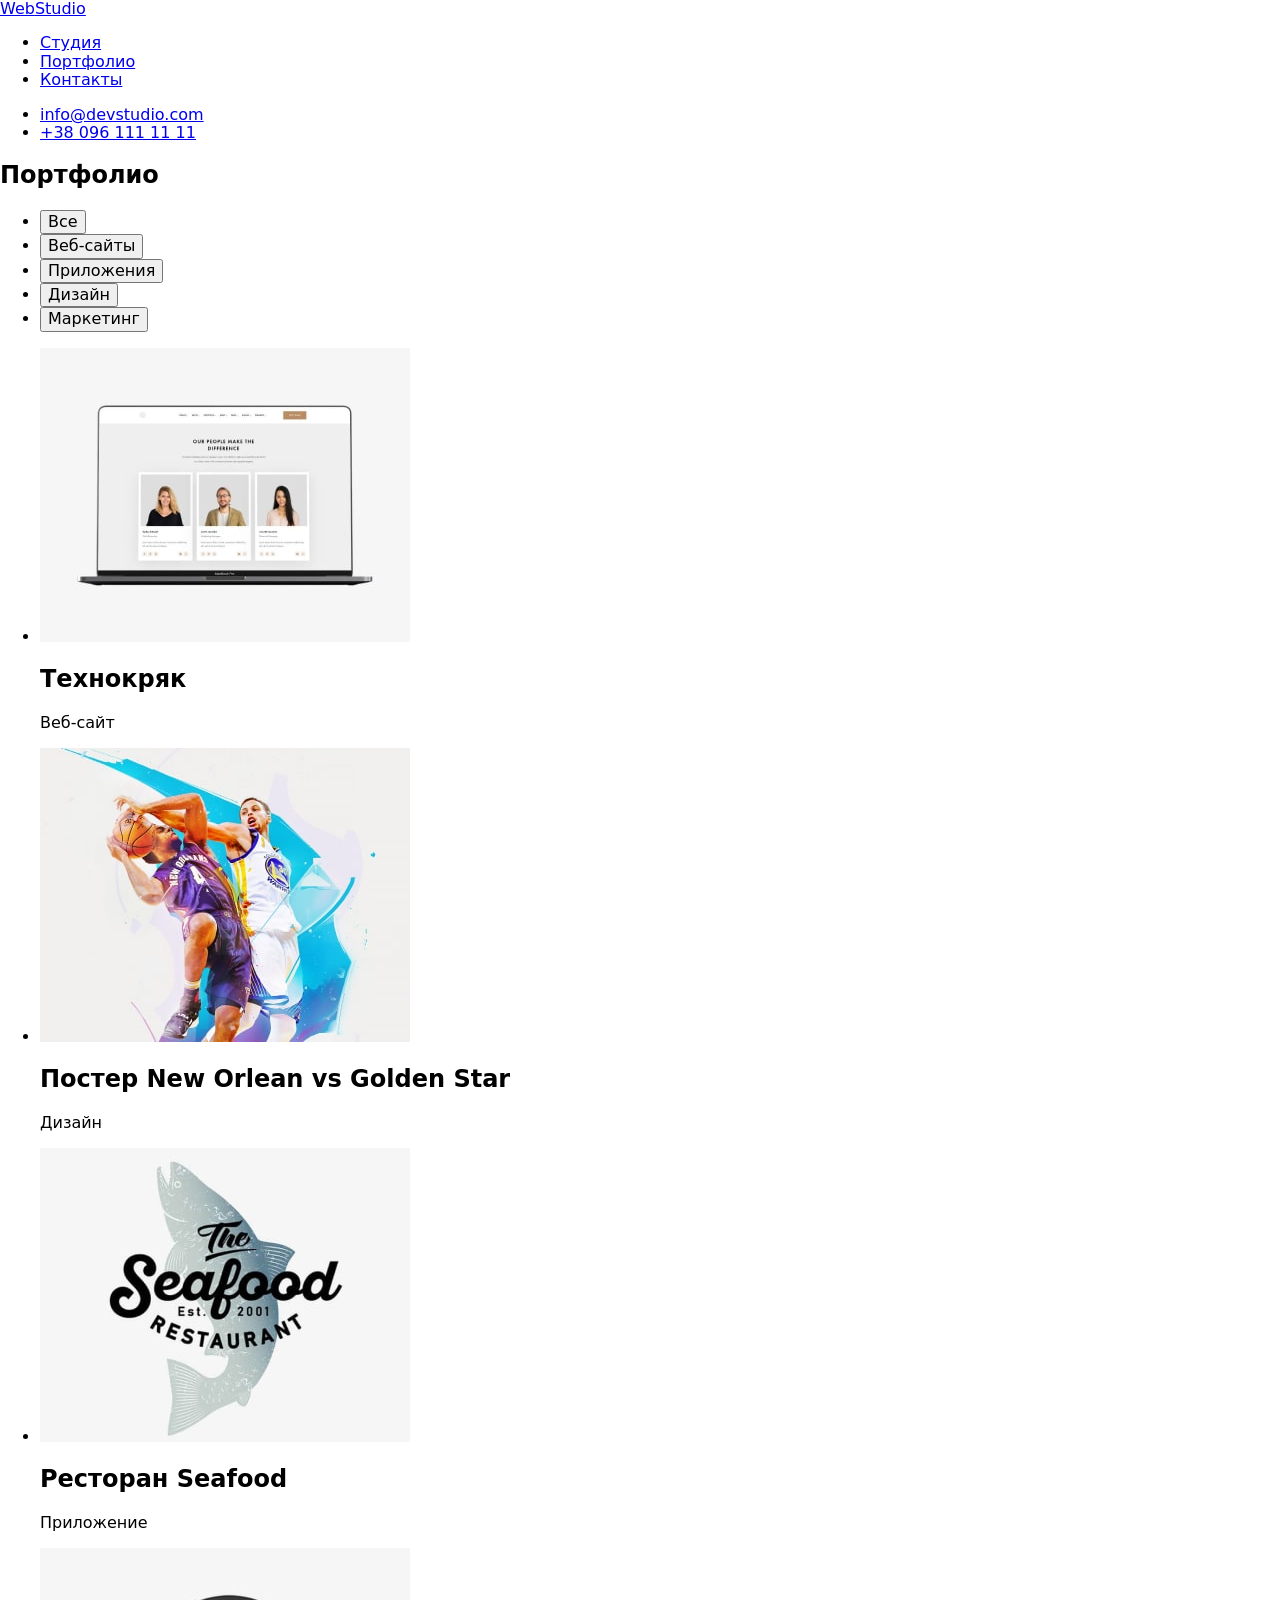
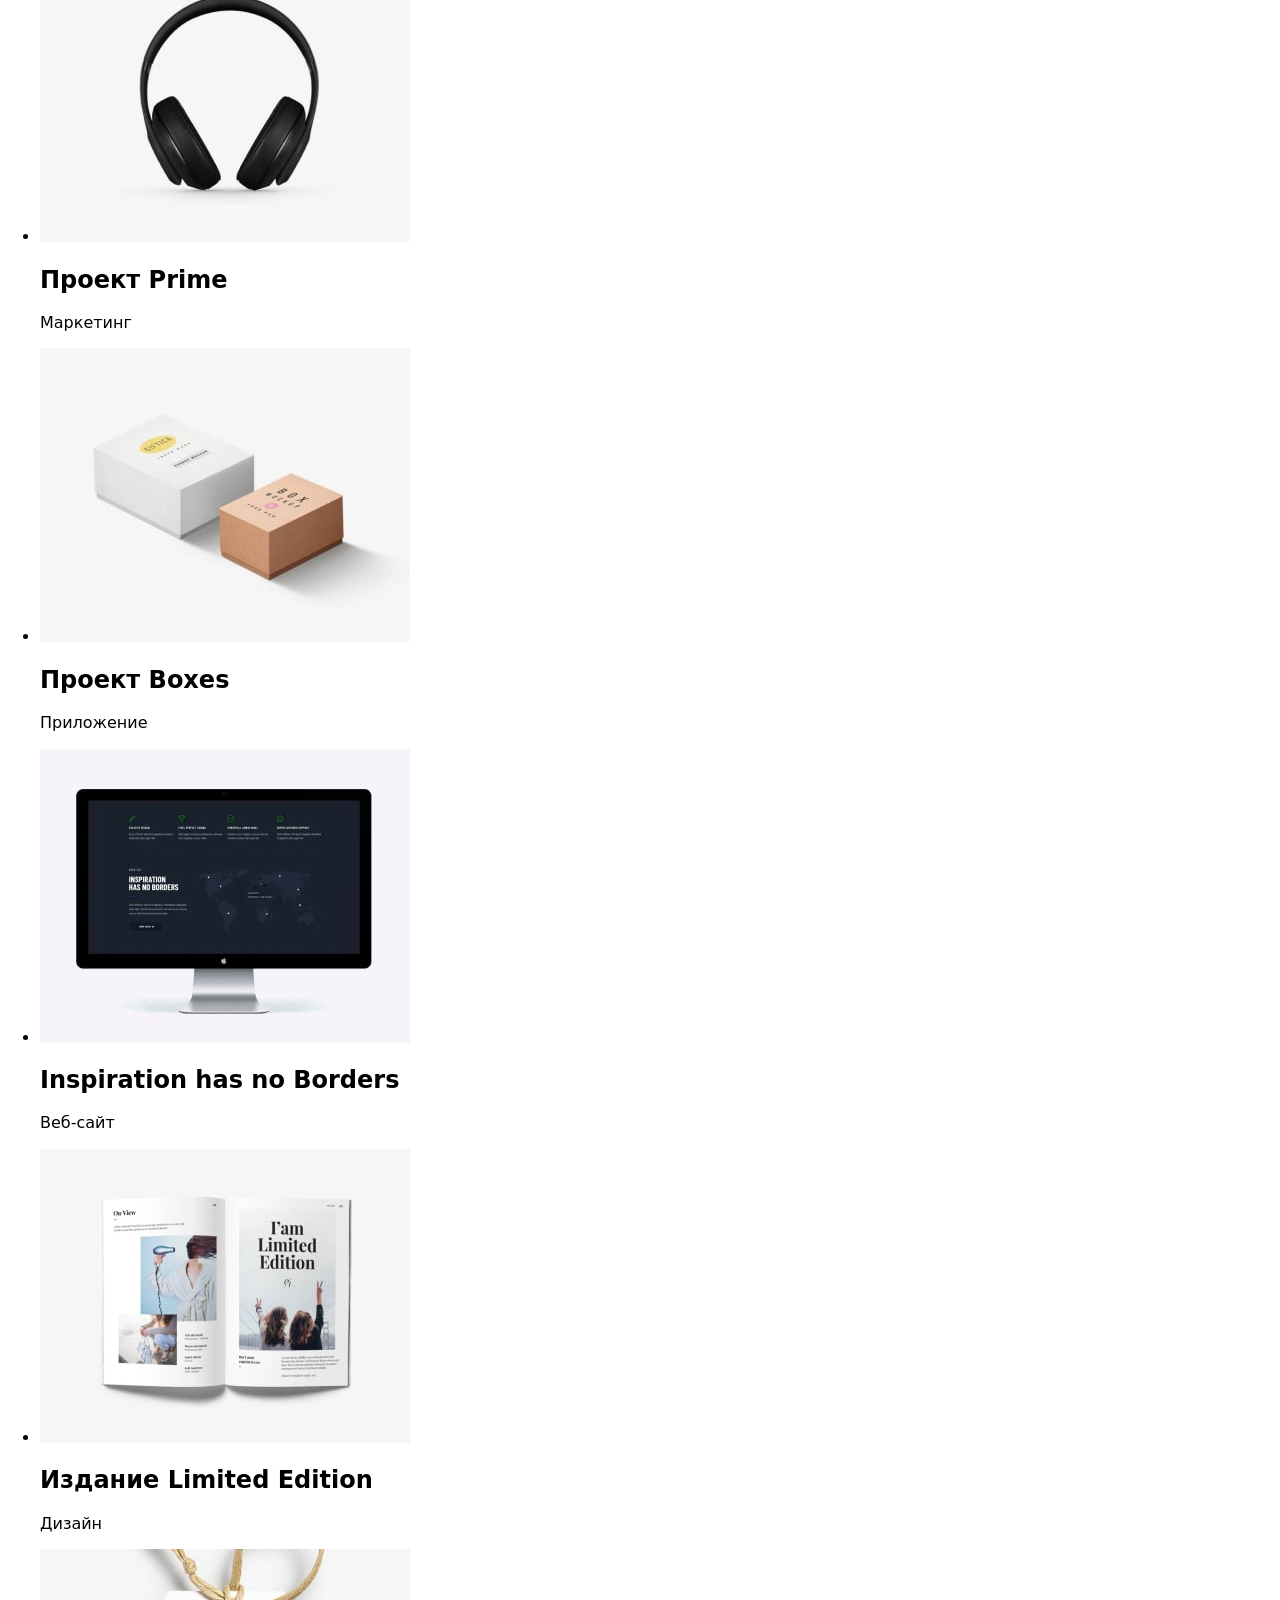
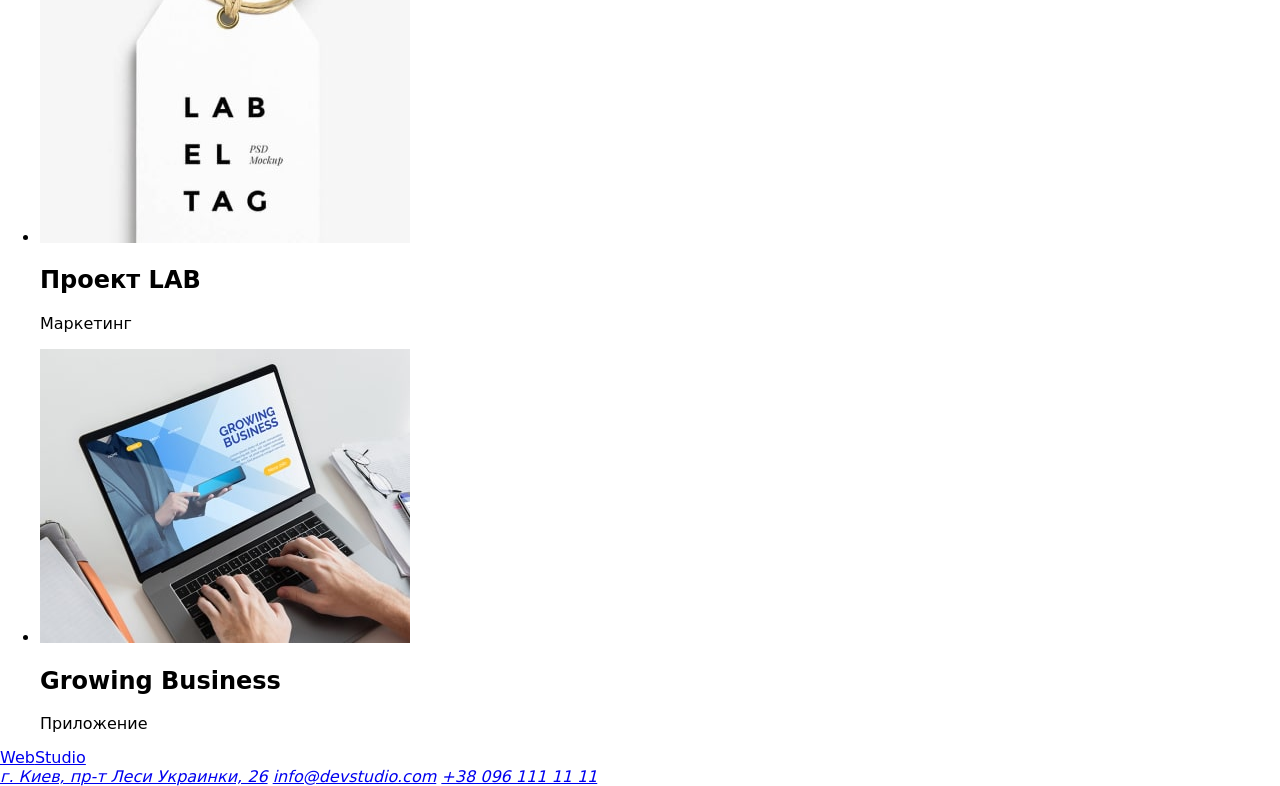
==== portfolio.html @ 704834ad "создана разметка" ====
<!DOCTYPE html>
<html lang="ru">

<head>
    <meta charset="UTF-8">
    <meta http-equiv="X-UA-Compatible" content="IE=edge">
    <meta name="viewport" content="width=device-width, initial-scale=1.0">
    <meta name="description"
        content="Web Studio, Заказать Разработку Десктопного приложения, Мобильного приложения. Недорого: Быстро, Качественно, Уникальный Дизайн.">
    <title>Web Studio - Разработка приложений</title>
    <link rel="shortcut icon" href="image/Favicon.png" type="image/x-icon">
    <link rel="stylesheet" href="https://cdnjs.cloudflare.com/ajax/libs/modern-normalize/1.1.0/modern-normalize.min.css"
        integrity="sha512-wpPYUAdjBVSE4KJnH1VR1HeZfpl1ub8YT/NKx4PuQ5NmX2tKuGu6U/JRp5y+Y8XG2tV+wKQpNHVUX03MfMFn9Q=="
        crossorigin="anonymous" referrerpolicy="no-referrer">
    <link rel="stylesheet" href="css/style.css">
    <link rel=“preconnect” href=“https://fonts.gstatic.com”>
</head>

<body>
    <!-- Шапка -->
    <header>
        <!-- Главная навигация -->
        <nav>
            <a lang="en" href="/">Web<span>Studio</span></a>
            <ul>
                <li> <a href="/">Студия</a></li>
                <li><a href="/">Портфолио</a></li>
                <li><a href="/">Контакты</a></li>
            </ul>
        </nav>

        <!-- Связь -->
        <ul>
            <li><a href="mailto:info@devstudio.com">info@devstudio.com</a></li>
            <li><a href="tel:+380961111111">+38 096 111 11 11</a></li>
        </ul>
    </header>

        <!-- Портфолио -->
        <section>
        <h1>Портфолио</h1>   <!-- Скрыть позже -->

            <!-- Фильтры портфлио !!КНОПКИ!!-->
            <ul>
                <li><button type="button">Все</button></li>
                <li><button type="button">Веб-сайты</button></li>
                <li><button type="button">Приложения</button></li>
                <li><button type="button">Дизайн</button></li>
                <li><button type="button">Маркетинг</button></li>
            </ul>

            <!-- Портфолио-Все  -->
            <ul>

                <!-- Технокряк -->
                <Li>
                    <img src="./image/portfolio/tehnokryak.jpg" alt="Технокряк" width="370" height="294">
                    <h2>Технокряк</h2>
                    <p>Веб-сайт</p>
                </Li>

                <!-- Постер New Orlean vs Golden Star -->
                <Li>
                    <img src="./image/portfolio/Poster-Ne-Orlean-vs-Golden-Star.jpg" alt="Постер New Orlean vs Golden Star" width="370" height="294">
                    <h2 lang="en">Постер New Orlean vs Golden Star</h2>
                    <p>Дизайн</p>
                </Li>
                
                <!-- Ресторан Seafood -->
                <Li>
                    <img src="./image/portfolio/Restoran-Seafood.jpg" alt="Ресторан Seafood" width="370"
                        height="294">
                    <h2 lang="en">Ресторан Seafood</h2>
                    <p>Приложение</p>
                </Li>

                <!-- Проект Prime -->
                <Li>
                    <img src="./image/portfolio/Proekt-Prime.jpg" alt="Проект Prime" width="370" height="294">
                    <h2 lang="en">Проект Prime</h2>
                    <p>Маркетинг</p>
                </Li>

                <!-- Проект Boxes -->
                <Li>
                    <img src="./image/portfolio/Proekt-Boxes.jpg" alt="Проект Boxes" width="370" height="294">
                    <h2 lang="en">Проект Boxes</h2>
                    <p>Приложение</p>
                </Li>
                
                <!-- Inspiration has no Borders -->
                <Li>
                    <img src="./image/portfolio/Inspiration-has-no-Borders.jpg" alt="Inspiration has no Borders" width="370" height="294">
                    <h2 lang="en">Inspiration has no Borders</h2>
                    <p>Веб-сайт</p>
                </Li>

                <!-- Издание Limited Edition -->
                <Li>
                    <img src="./image/portfolio/Izdanie-Limited-Edition.jpg" alt="Издание Limited Edition" width="370"
                        height="294">
                    <h2 lang="en">Издание Limited Edition</h2>
                    <p>Дизайн</p>
                </Li>
                
                <!-- Проект LAB -->
                <Li>
                    <img src="./image/portfolio/Proekt-LAB.jpg" alt="Проект LAB" width="370" height="294">
                    <h2 lang="en">Проект LAB</h2>
                    <p>Маркетинг</p>
                </Li>

                <!-- Growing Business -->
                <Li>
                    <img src="./image/portfolio/Growing-Business.jpg" alt="Growing Business" width="370" height="294">
                    <h2 lang="en">Growing Business</h2>
                    <p>Приложение</p>
                </Li>


            </ul>

        </section>


        <!-- Подвал -->
    <footer>
        <!-- WebStudio -->
        <a lang="en" href="/">Web<span>Studio</span></a>

        <!-- Контакты -->
        <address>
            <a href="https://www.google.com/maps/place/%D0%B1%D1%83%D0%BB.+%D0%9B%D0%B5%D1%81%D0%B8+%D0%A3%D0%BA%D1%80%D0%B0%D0%B8%D0%BD%D0%BA%D0%B8,+26,+%D0%9A%D0%B8%D0%B5%D0%B2,"
                target="_blank" rel="noreferer noopeneer">г. Киев, пр-т Леси Украинки, 26</a>
            <a href="mailto:info@devstudio.com">info@devstudio.com</a>
            <a href="tel:+380961111111">+38 096 111 11 11</a>
        </address>
    </footer>
</body>

</html>
---- css/style.css ----
body {
  background: #fff;
}
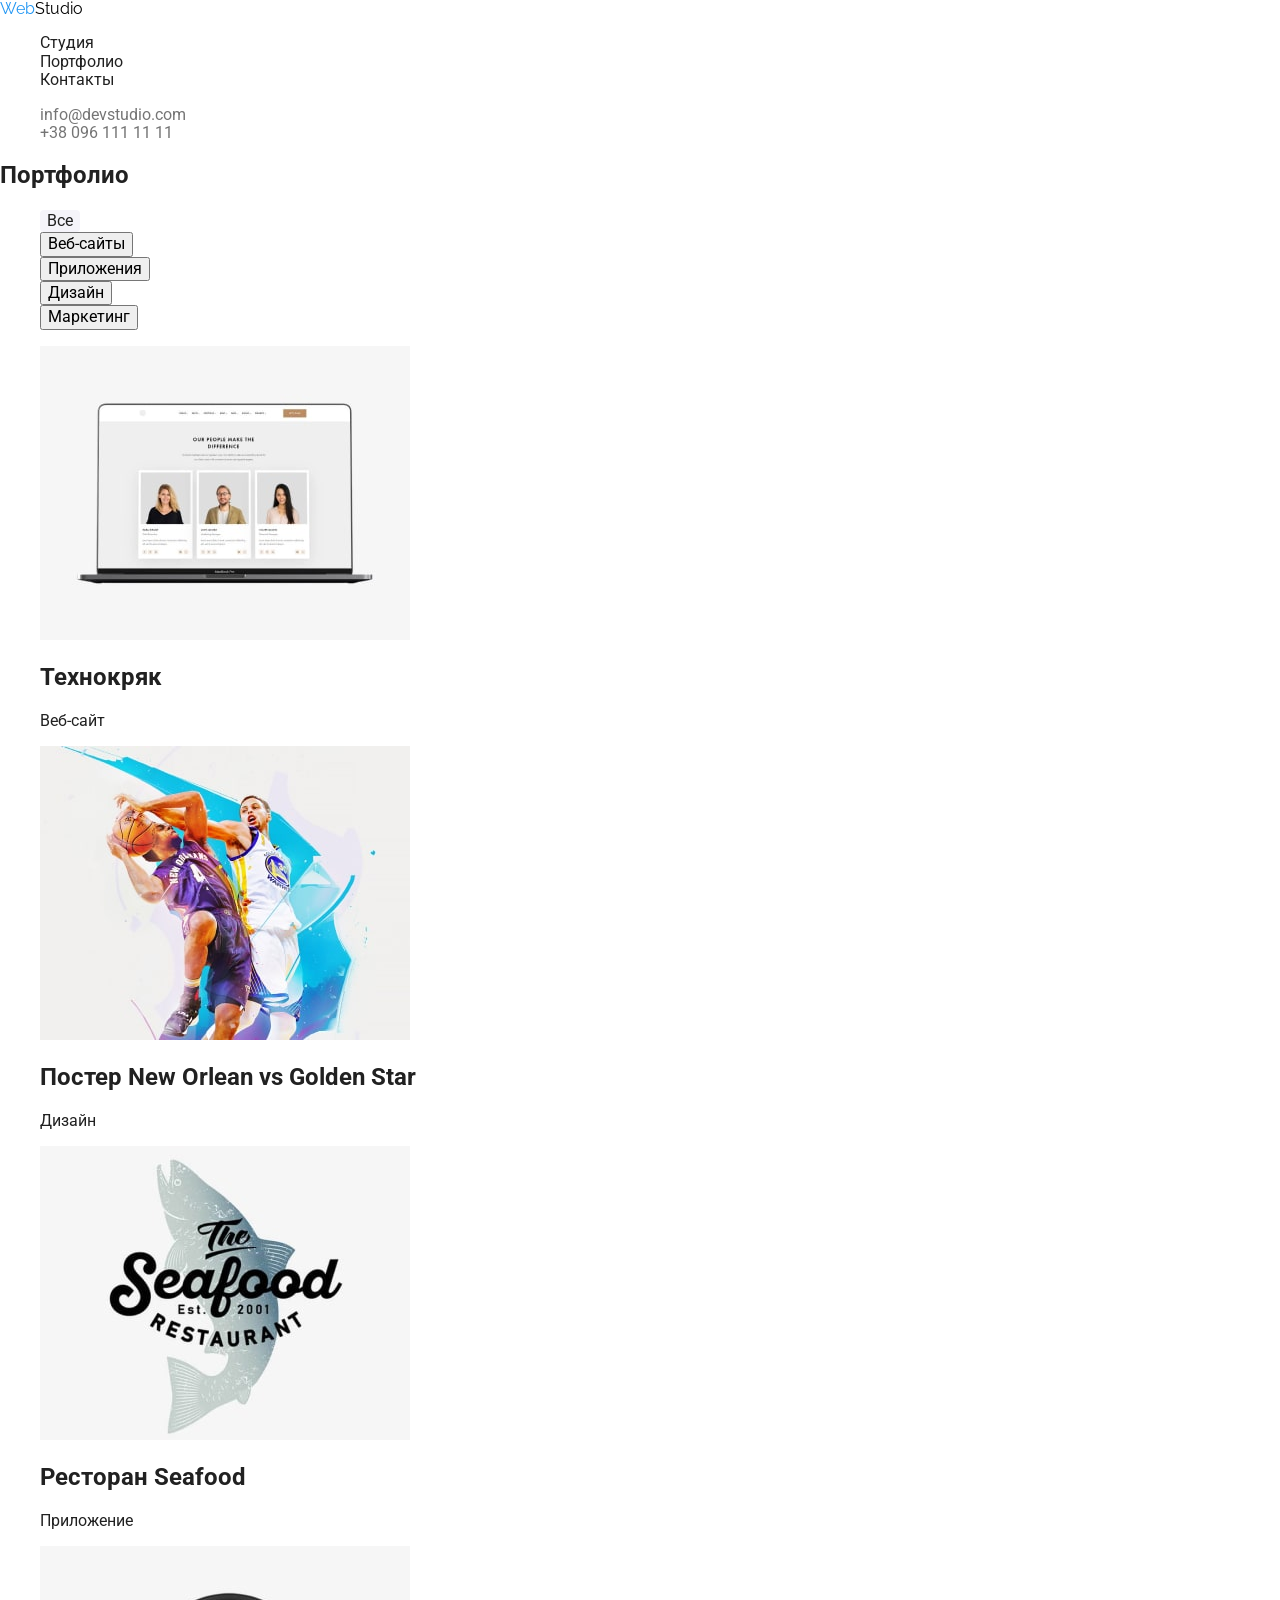
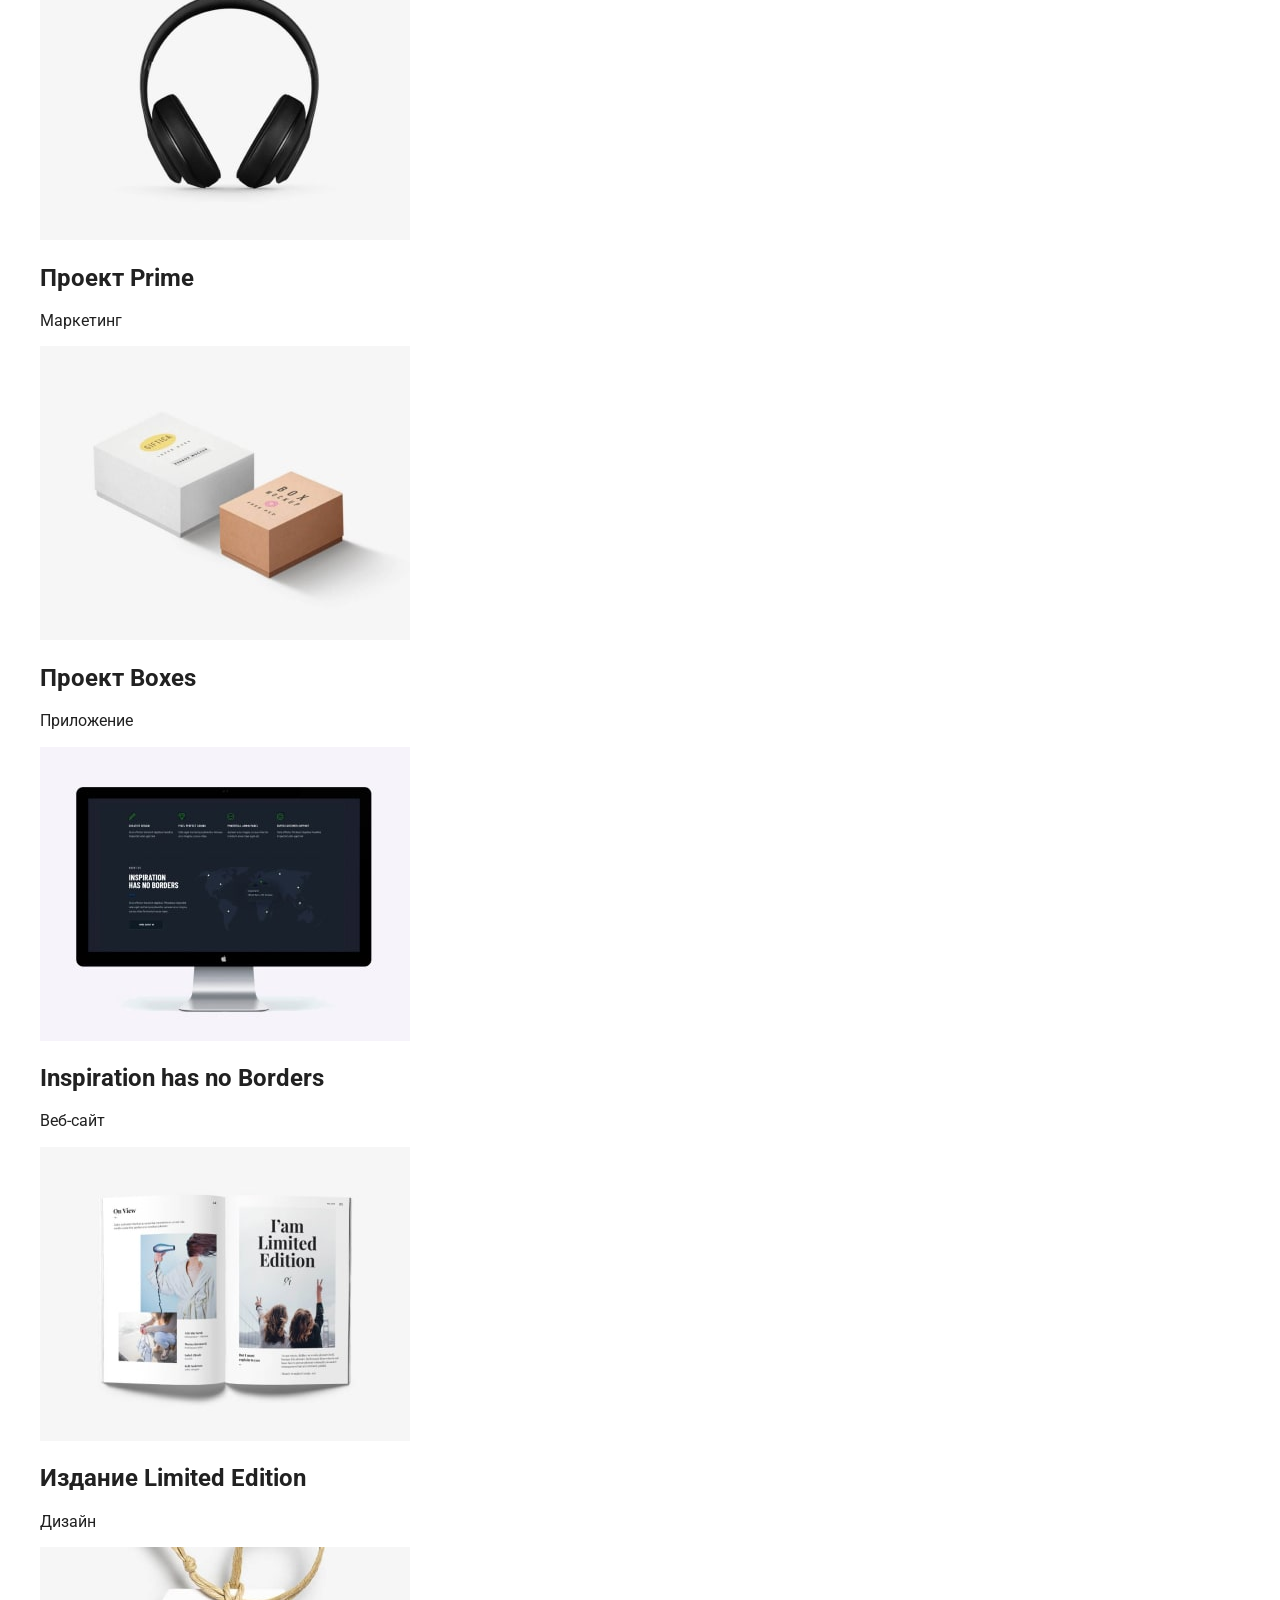
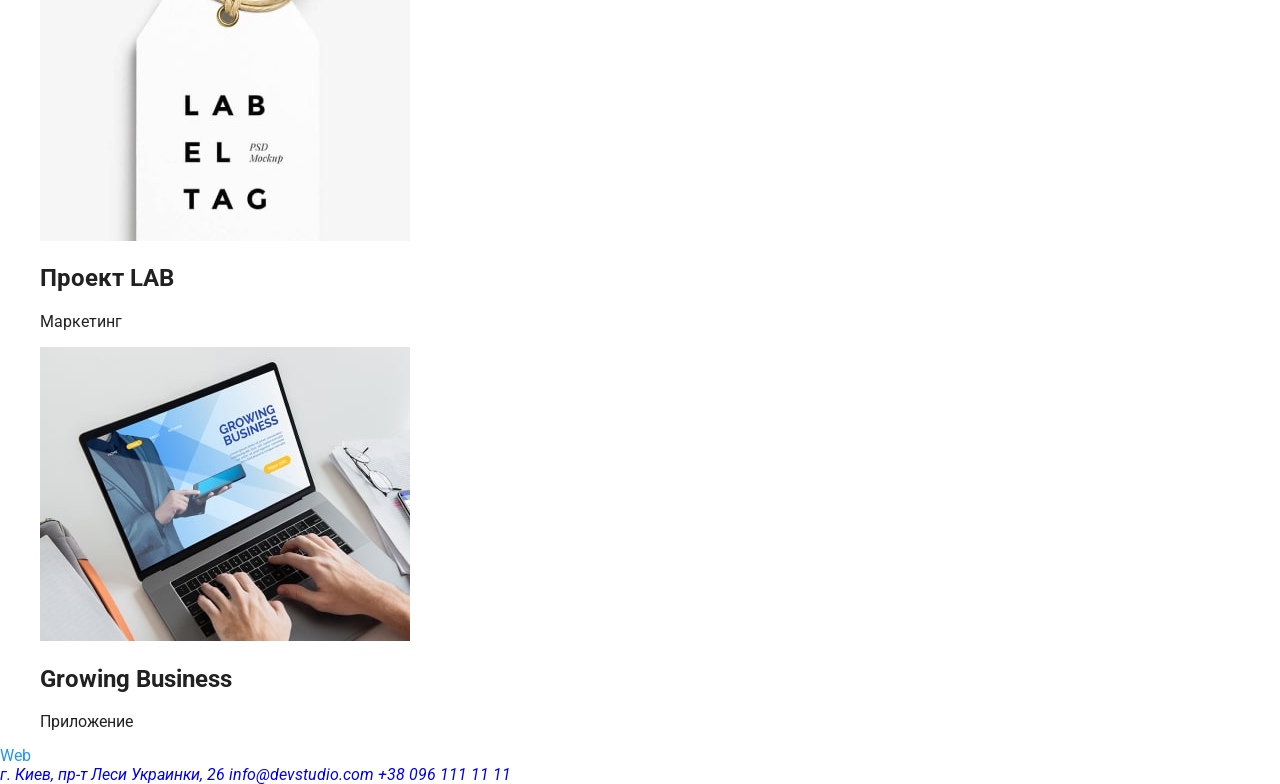
==== commit 020a2acc: "подключил стили" ====
--- a/portfolio.html
+++ b/portfolio.html
@@ -1,12 +1,10 @@
 <!DOCTYPE html>
 <html lang="ru">
-
 <head>
     <meta charset="UTF-8">
     <meta http-equiv="X-UA-Compatible" content="IE=edge">
     <meta name="viewport" content="width=device-width, initial-scale=1.0">
-    <meta name="description"
-        content="Web Studio, Заказать Разработку Десктопного приложения, Мобильного приложения. Недорого: Быстро, Качественно, Уникальный Дизайн.">
+    <meta name="description" content="Web Studio, Заказать Разработку Десктопного приложения, Мобильного приложения. Недорого: Быстро, Качественно, Уникальный Дизайн.">
     <title>Web Studio - Разработка приложений</title>
     <link rel="shortcut icon" href="image/Favicon.png" type="image/x-icon">
     <link rel="stylesheet" href="https://cdnjs.cloudflare.com/ajax/libs/modern-normalize/1.1.0/modern-normalize.min.css"
@@ -14,25 +12,28 @@
         crossorigin="anonymous" referrerpolicy="no-referrer">
     <link rel="stylesheet" href="css/style.css">
     <link rel=“preconnect” href=“https://fonts.gstatic.com”>
+    <link rel="preconnect" href="https://fonts.googleapis.com">
+    <link rel="preconnect" href="https://fonts.gstatic.com" crossorigin>
+    <link href="https://fonts.googleapis.com/css2?family=Raleway:wght@700&family=Roboto:wght@400;500;700;900&display=swap"
+        rel="stylesheet">
 </head>
-
 <body>
     <!-- Шапка -->
     <header>
         <!-- Главная навигация -->
         <nav>
-            <a lang="en" href="/">Web<span>Studio</span></a>
-            <ul>
-                <li> <a href="/">Студия</a></li>
-                <li><a href="/">Портфолио</a></li>
-                <li><a href="/">Контакты</a></li>
+            <a lang="en" href="index.html" class="logo"><span class="logo-web">Web</span><span class="logo-studio">Studio</span></a>
+            <ul class="site-nav list">
+                <li> <a href="index.html" class="link">Студия</a></li>
+                <li><a href="portfolio.html" class="link">Портфолио</a></li>
+                <li><a href="/" class="link">Контакты</a></li>
             </ul>
         </nav>
 
         <!-- Связь -->
-        <ul>
-            <li><a href="mailto:info@devstudio.com">info@devstudio.com</a></li>
-            <li><a href="tel:+380961111111">+38 096 111 11 11</a></li>
+        <ul class="list">
+            <li><a class="nav-mail" href="mailto:info@devstudio.com">info@devstudio.com</a></li>
+            <li><a class="nav-tel" href="tel:+380961111111">+38 096 111 11 11</a></li>
         </ul>
     </header>
 
@@ -41,8 +42,8 @@
         <h1>Портфолио</h1>   <!-- Скрыть позже -->
 
             <!-- Фильтры портфлио !!КНОПКИ!!-->
-            <ul>
-                <li><button type="button">Все</button></li>
+            <ul class="list">
+                <li><button class="button" type="button">Все</button></li>
                 <li><button type="button">Веб-сайты</button></li>
                 <li><button type="button">Приложения</button></li>
                 <li><button type="button">Дизайн</button></li>
@@ -50,7 +51,7 @@
             </ul>
 
             <!-- Портфолио-Все  -->
-            <ul>
+            <ul class="list">
 
                 <!-- Технокряк -->
                 <Li>
@@ -126,14 +127,14 @@
         <!-- Подвал -->
     <footer>
         <!-- WebStudio -->
-        <a lang="en" href="/">Web<span>Studio</span></a>
+        <a class="list" lang="en" href="index.html" class="logo"><Web class="logo-web">Web</span><span class="logo-studio">Studio</span></a>
 
         <!-- Контакты -->
         <address>
-            <a href="https://www.google.com/maps/place/%D0%B1%D1%83%D0%BB.+%D0%9B%D0%B5%D1%81%D0%B8+%D0%A3%D0%BA%D1%80%D0%B0%D0%B8%D0%BD%D0%BA%D0%B8,+26,+%D0%9A%D0%B8%D0%B5%D0%B2,"
+            <a class="list" href="https://www.google.com/maps/place/%D0%B1%D1%83%D0%BB.+%D0%9B%D0%B5%D1%81%D0%B8+%D0%A3%D0%BA%D1%80%D0%B0%D0%B8%D0%BD%D0%BA%D0%B8,+26,+%D0%9A%D0%B8%D0%B5%D0%B2,"
                 target="_blank" rel="noreferer noopeneer">г. Киев, пр-т Леси Украинки, 26</a>
-            <a href="mailto:info@devstudio.com">info@devstudio.com</a>
-            <a href="tel:+380961111111">+38 096 111 11 11</a>
+            <a class="list" href="mailto:info@devstudio.com">info@devstudio.com</a>
+            <a class="list" href="tel:+380961111111">+38 096 111 11 11</a>
         </address>
     </footer>
 </body>
--- a/css/style.css
+++ b/css/style.css
@@ -1,3 +1,105 @@
+:root{
+  --page-text: #212121;
+  --primary-text-color: #757575;
+  --secondary-text-color: #2196f3;
+  --auxiliary-text-color:#FFFFFF;
+  --background-text-color: #2196f3;
+
+}
+
 body {
+  font-family: 'Raleway', sans-serif;
+  font-family: 'Roboto', sans-serif;
   background: #fff;
+  color: #212121;
+
 }
+
+/* Шапка */
+
+/* Логотип */
+
+
+.logo {
+  font-family: Raleway;
+  text-decoration: none;
+}
+
+.logo-web {
+  color: #2196f3;
+}
+
+.logo-studio {
+  color: #000000;
+}
+
+/* подвал web studio */
+
+.list .logo-studio {
+  color: #ffffff;
+}
+
+/* Главная навигация */
+
+.list {
+  list-style: none;
+  text-decoration: none;
+}
+
+.site-nav {
+  color: #2196f3;
+}
+
+.link {
+  color: #212121;
+  text-decoration: none;
+}
+
+.site-nav .link:hover,
+.site-nav .link:focus {
+  color: #2196f3;
+  transition-duration: 0.4s;
+}
+
+/* Связь */
+
+.nav-mail, .nav-tel {
+  color: #757575;
+  text-decoration: none;
+}
+ 
+.nav-mail:hover,
+.nav-mail:focus,
+.nav-tel:hover,
+.nav-tel:focus {
+  color: #2196f3;
+}
+/* Портфолио */
+
+h1 { /* скрыть текст */ }
+
+.button {
+  color: var(--page-text);
+  border: 1px solid transparent;
+  background-color: #F5F4FA ;
+  border-radius: 4px;
+}
+.button:hover, .button:focus {
+  color: #FFFFFF;
+  background-color: var(--background-text-color);
+}
+/* основной цвет фона #ffffff */
+
+/* вспомогательный цвет фона #F5F4FA */
+
+/* цвет георой и футер #2F303A */ 
+
+/* primary-text-color #212121 */основной цвет текста
+
+/* secondary-text-color #757575 */ второй основной цвет текста
+
+/* вспомогательный цвет текста #2196F3 */
+
+/* вспомогательный цвет текста #FFFFFF */
+
+/* цвт почты футер #FFFFFF 60% */ ;
